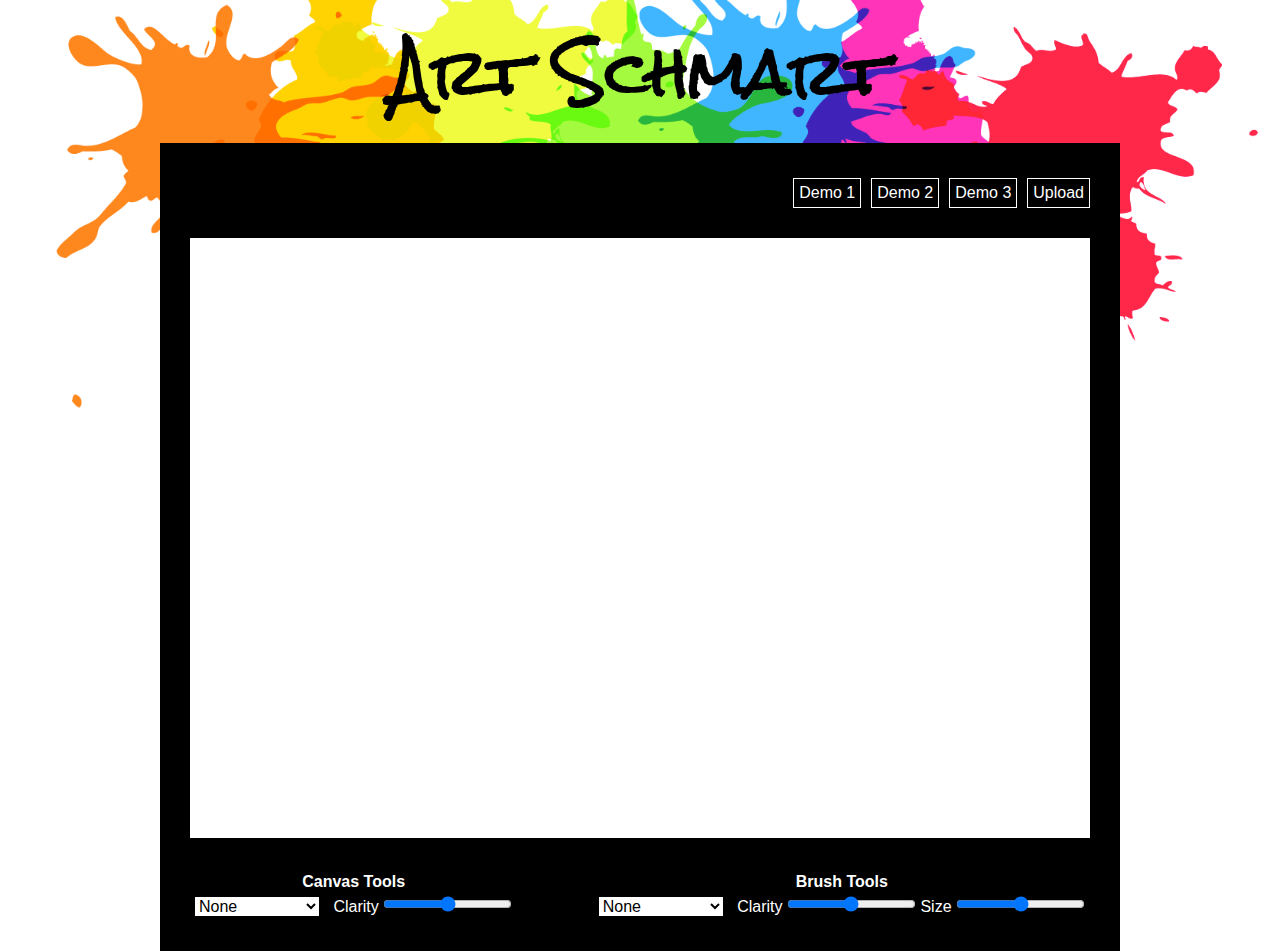
==== index.html @ 46cfebbc "Implement brush functionality" ====
<!DOCTYPE html>
<html>
  <head>
    <meta charset="utf-8">
    <title></title>
    <script src="lib/bundle.js" type="text/javascript"></script>
    <link rel="stylesheet" href="css/artschmart.css">
    <link href="https://fonts.googleapis.com/css?family=Rock+Salt" rel="stylesheet">
  </head>
  <body>
    <header>
      <h1>Art Schmart</h1>
    </header>
    <main>
      <nav class="group">
        <div class="file-upload">
          <label for="file-input">Upload</label>
          <input type="file" id="file-input">
        </div>
        <button type="button" class="demo-images" name="demo-image-3">Demo 3</button>
        <button type="button" class="demo-images" name="demo-image-2">Demo 2</button>
        <button type="button" class="demo-images" name="demo-image-1">Demo 1</button>
      </nav>
      <div class="canvas-border">
        <canvas id="image-canvas"></canvas>
      </div>
      <nav class="group">
        <div class="image-settings">
          <h2>Canvas Tools</h2>
          <form id="image-form">
            <select id="image-dropdown">
              <option value="none">None</option>
              <option value="impressionism">Impressionism</option>
              <option value="pointillism">Pointillism</option>
            </select>
            <label for="image-slider">Clarity</label>
            <input type="range" id="image-slider" min="1" max="5" value="3">
          </form>
        </div>
        <div class="brush-settings">
          <h2>Brush Tools</h2>
          <form id="brush-form">
            <select id="brush-dropdown">
              <option value="none">None</option>
              <option value="impressionism">Impressionism</option>
              <option value="pointillism">Pointillism</option>
            </select>
            <label for="brush-clarity-slider">Clarity</label>
            <input type="range" id="brush-clarity-slider" min="1" max="5" value="3">
            <label for="brush-size-slider">Size</label>
            <input type="range" id="brush-size-slider" min="1" max="5" value="3">
          </form>
        </div>
      </nav>
    </main>
    <footer>
    </footer>
  </body>
</html>
---- css/artschmart.css ----
body, header, h1, h2, main, nav, div, input, form, select, option, footer,
a, li, ul, ol, button {
  padding: 0;
  margin: 0;
  border: 0;
  color: inherit;
  text-decoration: inherit;
  text-align: inherit;
  vertical-align: inherit;
  box-sizing: inherit;
  font: inherit;
  background: transparent;
}

.group:after {
  content: "";
  display: block;
  clear: both;
}

body {
  font-family: sans-serif;
  background-image: url('paint-splatter-background.png');
  background-repeat: no-repeat;
  background-position: center top;
  background-size: contain;
  background-origin:padding-box;
}

header {
  font-size: 60px;
  font-family: 'Rock Salt', cursive;
  text-align: center;
  font-weight: bold;
}

nav {
  width: 900px;
  margin: 0 auto;
  background: #000;
  color: #fff;
  padding: 30px;
  font-size: 16px
}

nav h2 {
  font-weight: bold;
}

.image-settings {
  float: left;
  padding: 5px;
}

.brush-settings {
  float: right;
  padding: 5px;
}

h2 {
  text-align: center;
  margin-bottom: 5px;
}

#image-dropdown, #brush-dropdown {
  background-color: #fff;
  margin-right: 10px;
  color: #000;
}

.demo-images {
  float: right;
  margin-top: 5px;
  padding: 5px;
  border: 1px solid #fff;
  cursor: pointer;
  margin-right: 10px;
}

.demo-images:hover {
  background: #474747;
}

.file-upload {
  float: right;
}

.file-upload label {
  float:right;
  margin-top: 5px;
  padding: 5px;
  border: 1px solid #fff;
  cursor: pointer;
}


.file-upload label:hover {
  background: #474747;
}

#file-input {
  width: 0.1px;
	height: 0.1px;
	opacity: 0;
	overflow: hidden;
	position: absolute;
	z-index: -1;
}

.canvas-border {
  border-left: 30px solid black;
  border-right: 30px solid black;
  width: 900px;
  height: 600px;
  margin: 0 auto;
  background: #fff;
}
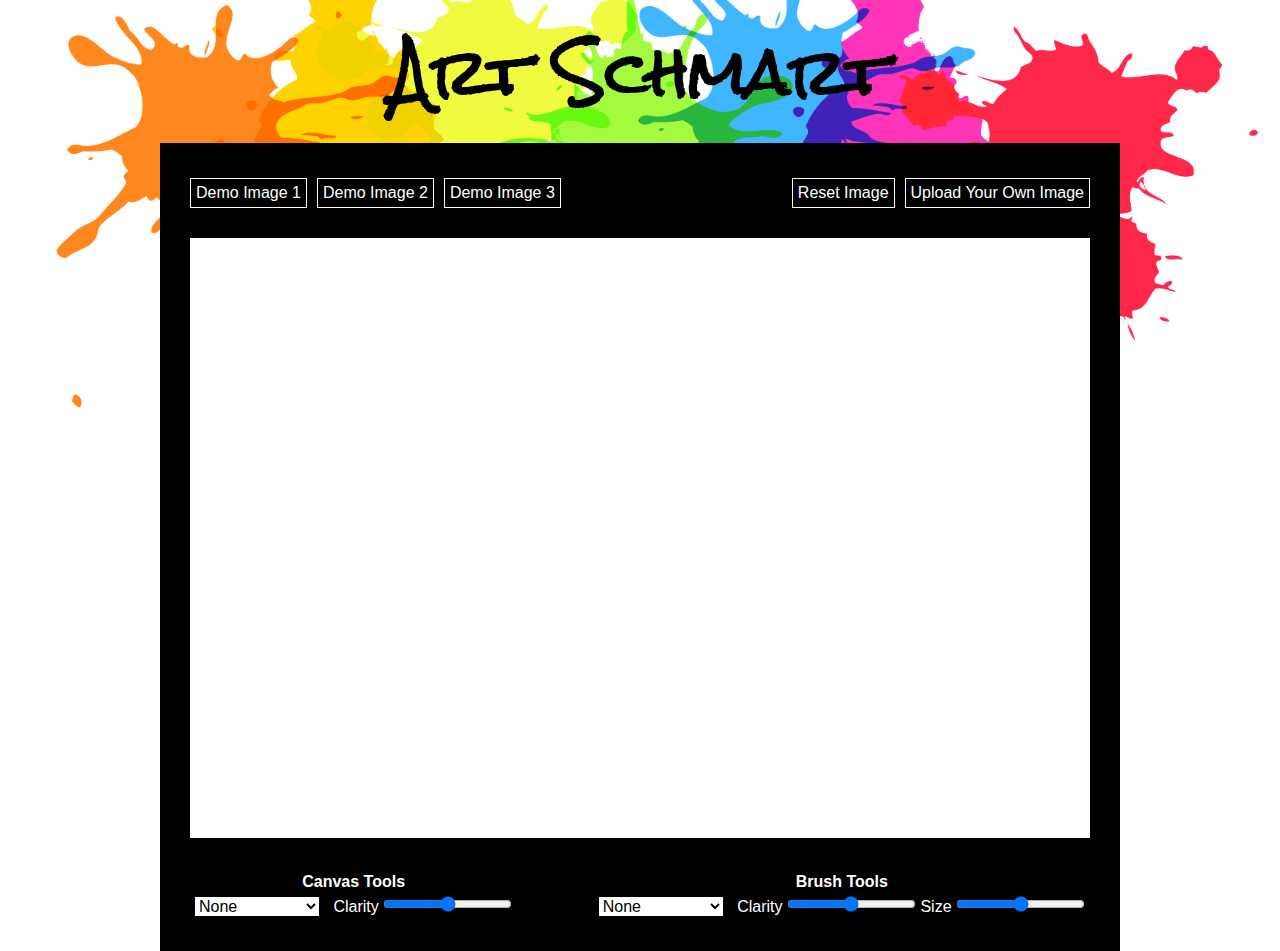
==== commit 952949b5: "Add reset button" ====
--- a/index.html
+++ b/index.html
@@ -13,13 +13,14 @@
     </header>
     <main>
       <nav class="group">
+        <button type="button" class="demo-images" name="demo-image-1">Demo Image 1</button>
+        <button type="button" class="demo-images" name="demo-image-2">Demo Image 2</button>
+        <button type="button" class="demo-images" name="demo-image-3">Demo Image 3</button>
         <div class="file-upload">
-          <label for="file-input">Upload</label>
+          <label for="file-input">Upload Your Own Image</label>
           <input type="file" id="file-input">
         </div>
-        <button type="button" class="demo-images" name="demo-image-3">Demo 3</button>
-        <button type="button" class="demo-images" name="demo-image-2">Demo 2</button>
-        <button type="button" class="demo-images" name="demo-image-1">Demo 1</button>
+        <button type="button" id="reset-button">Reset Image</button>
       </nav>
       <div class="canvas-border">
         <canvas id="image-canvas"></canvas>
--- a/css/artschmart.css
+++ b/css/artschmart.css
@@ -68,8 +68,7 @@
   color: #000;
 }
 
-.demo-images {
-  float: right;
+.demo-images, #reset-button {
   margin-top: 5px;
   padding: 5px;
   border: 1px solid #fff;
@@ -77,15 +76,19 @@
   margin-right: 10px;
 }
 
-.demo-images:hover {
+.demo-images:hover, #reset-button:hover {
   background: #474747;
 }
 
-.file-upload {
+.demo-images {
+  float: left;
+}
+
+#reset-button, .file-upload {
   float: right;
 }
 
-.file-upload label {
+.file-upload label, #reset-button {
   float:right;
   margin-top: 5px;
   padding: 5px;
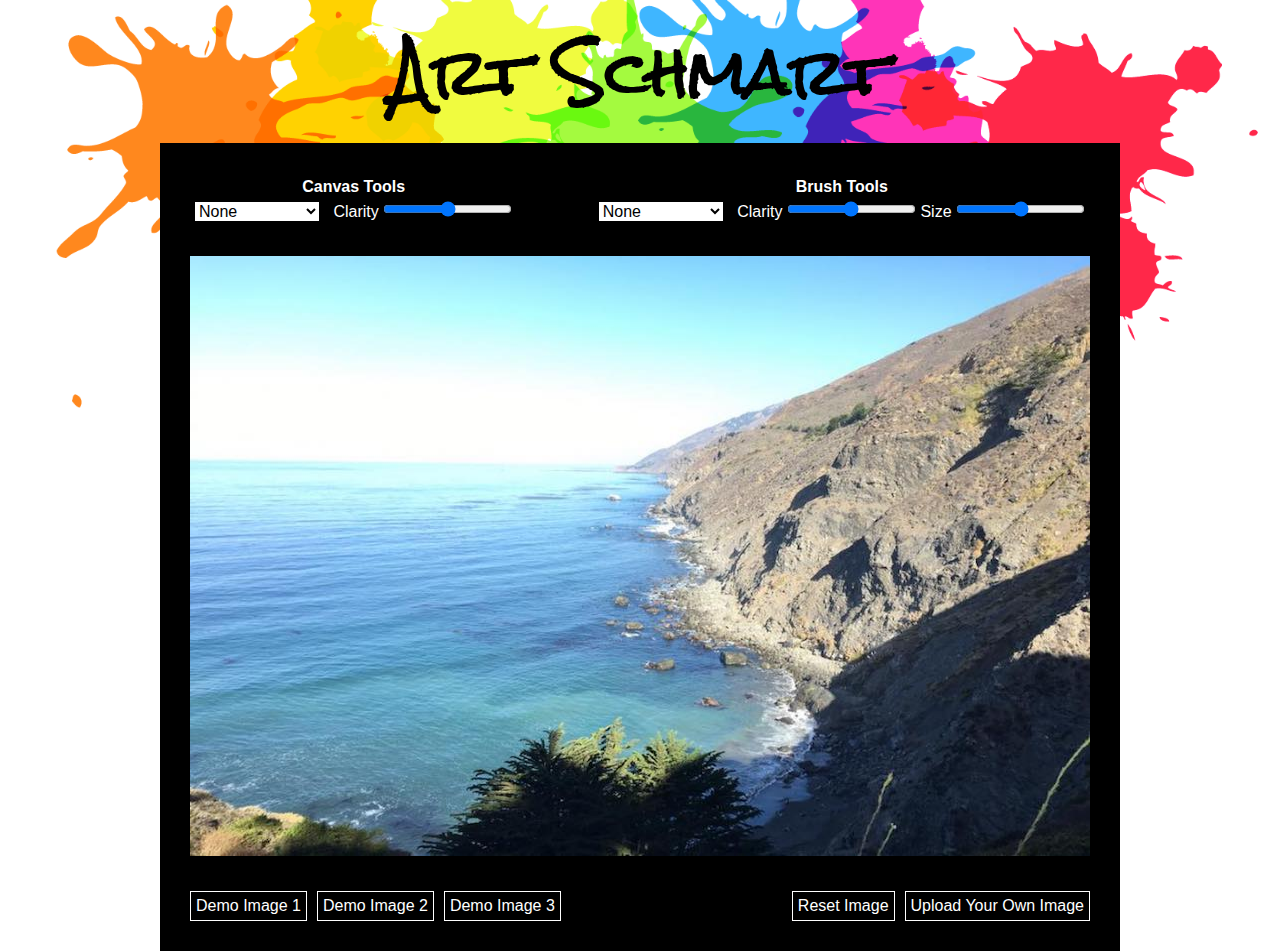
==== commit 90239f66: "Reorder html" ====
--- a/index.html
+++ b/index.html
@@ -12,19 +12,6 @@
       <h1>Art Schmart</h1>
     </header>
     <main>
-      <nav class="group">
-        <button type="button" class="demo-images" name="demo-image-1">Demo Image 1</button>
-        <button type="button" class="demo-images" name="demo-image-2">Demo Image 2</button>
-        <button type="button" class="demo-images" name="demo-image-3">Demo Image 3</button>
-        <div class="file-upload">
-          <label for="file-input">Upload Your Own Image</label>
-          <input type="file" id="file-input">
-        </div>
-        <button type="button" id="reset-button">Reset Image</button>
-      </nav>
-      <div class="canvas-border">
-        <canvas id="image-canvas"></canvas>
-      </div>
       <nav class="group">
         <div class="image-settings">
           <h2>Canvas Tools</h2>
@@ -53,6 +40,19 @@
           </form>
         </div>
       </nav>
+      <div class="canvas-border">
+        <canvas id="image-canvas"></canvas>
+      </div>
+      <nav class="group">
+        <button type="button" class="demo-images" name="demo-image-1">Demo Image 1</button>
+        <button type="button" class="demo-images" name="demo-image-2">Demo Image 2</button>
+        <button type="button" class="demo-images" name="demo-image-3">Demo Image 3</button>
+        <div class="file-upload">
+          <label for="file-input">Upload Your Own Image</label>
+          <input type="file" id="file-input">
+        </div>
+        <button type="button" id="reset-button">Reset Image</button>
+      </nav>
     </main>
     <footer>
     </footer>
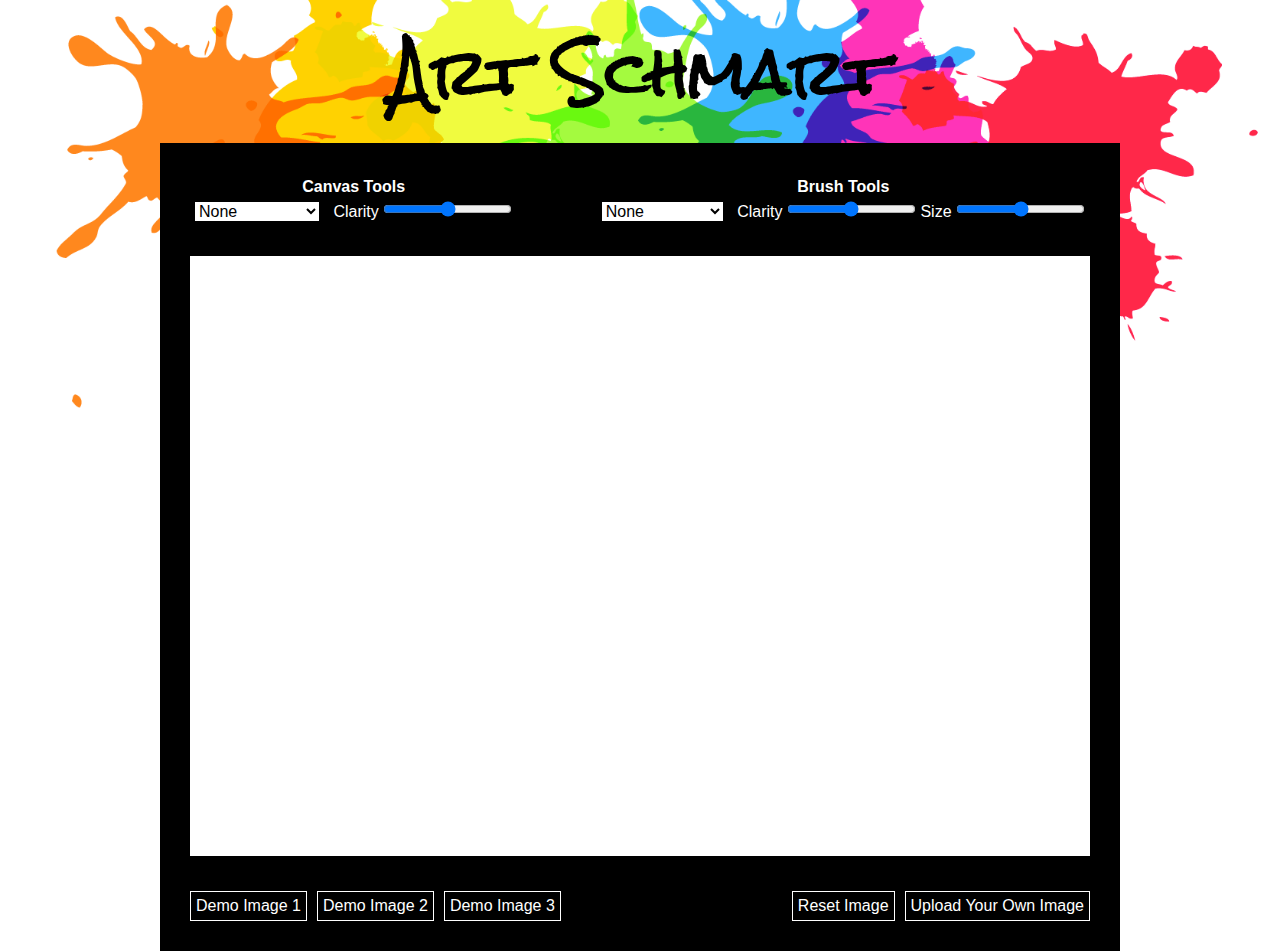
==== commit c29c84f5: "Change brush tools" ====
--- a/index.html
+++ b/index.html
@@ -30,8 +30,8 @@
           <form id="brush-form">
             <select id="brush-dropdown">
               <option value="none">None</option>
-              <option value="impressionism">Impressionism</option>
-              <option value="pointillism">Pointillism</option>
+              <option value="brushstrokes">Brush Strokes</option>
+              <option value="dots">Dots</option>
             </select>
             <label for="brush-clarity-slider">Clarity</label>
             <input type="range" id="brush-clarity-slider" min="1" max="5" value="3">
--- a/css/artschmart.css
+++ b/css/artschmart.css
@@ -118,3 +118,7 @@
   margin: 0 auto;
   background: #fff;
 }
+
+.brush-mode {
+  cursor: url(cursor-brush.cur), auto;
+}
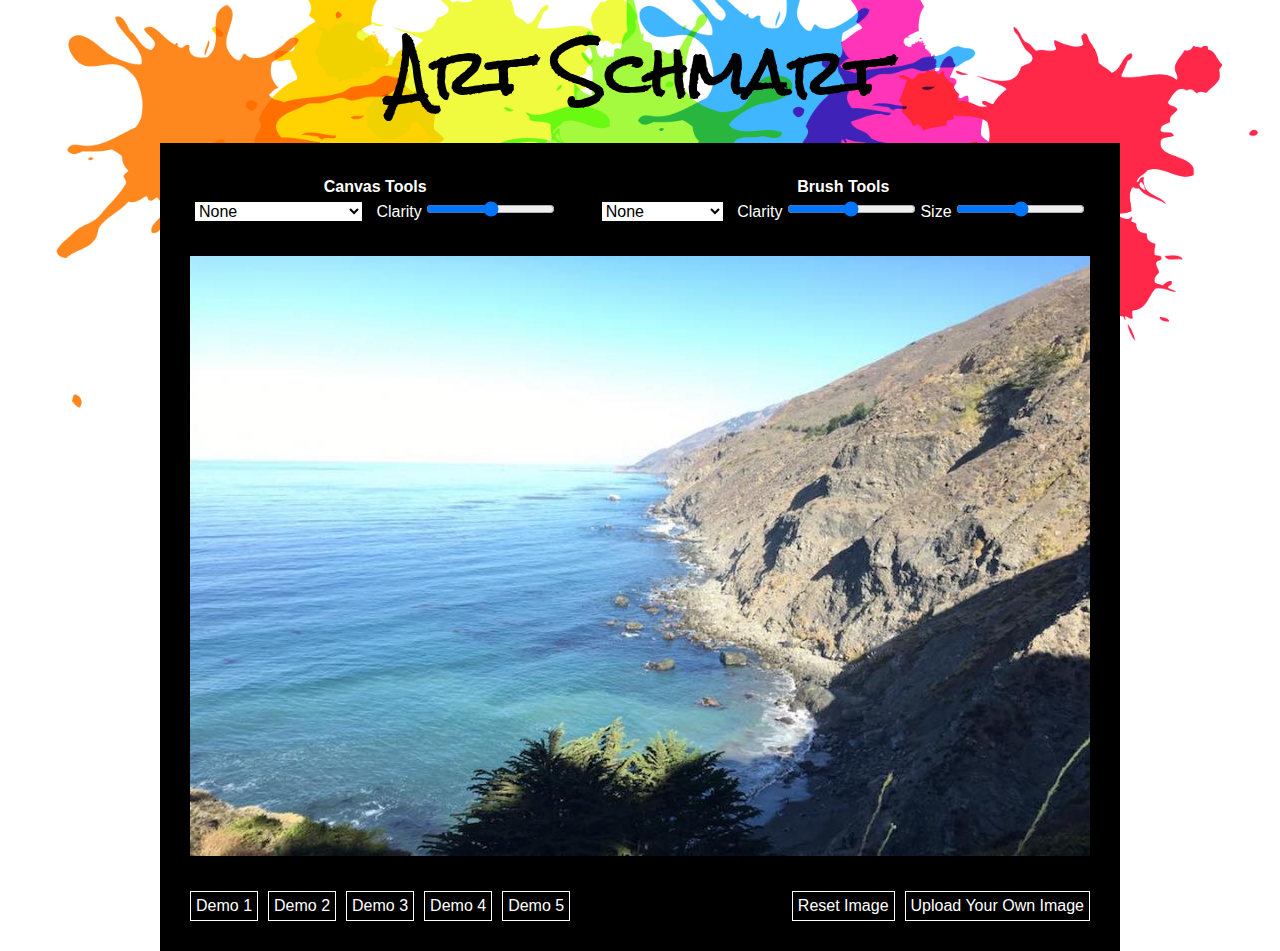
==== commit cab58343: "Adjust pointillism settings" ====
--- a/index.html
+++ b/index.html
@@ -19,7 +19,8 @@
             <select id="image-dropdown">
               <option value="none">None</option>
               <option value="impressionism">Impressionism</option>
-              <option value="pointillism">Pointillism</option>
+              <option value="point-rand">Pointillism - Random</option>
+              <option value="point-grid">Pointillism - Grid</option>
             </select>
             <label for="image-slider">Clarity</label>
             <input type="range" id="image-slider" min="1" max="5" value="3">
@@ -44,9 +45,11 @@
         <canvas id="image-canvas"></canvas>
       </div>
       <nav class="group">
-        <button type="button" class="demo-images" name="demo-image-1">Demo Image 1</button>
-        <button type="button" class="demo-images" name="demo-image-2">Demo Image 2</button>
-        <button type="button" class="demo-images" name="demo-image-3">Demo Image 3</button>
+        <button type="button" class="demo-images" name="demo-image-1">Demo 1</button>
+        <button type="button" class="demo-images" name="demo-image-2">Demo 2</button>
+        <button type="button" class="demo-images" name="demo-image-3">Demo 3</button>
+        <button type="button" class="demo-images" name="demo-image-4">Demo 4</button>
+        <button type="button" class="demo-images" name="demo-image-5">Demo 5</button>
         <div class="file-upload">
           <label for="file-input">Upload Your Own Image</label>
           <input type="file" id="file-input">
--- a/css/artschmart.css
+++ b/css/artschmart.css
@@ -32,6 +32,7 @@
   font-family: 'Rock Salt', cursive;
   text-align: center;
   font-weight: bold;
+  cursor: default;
 }
 
 nav {
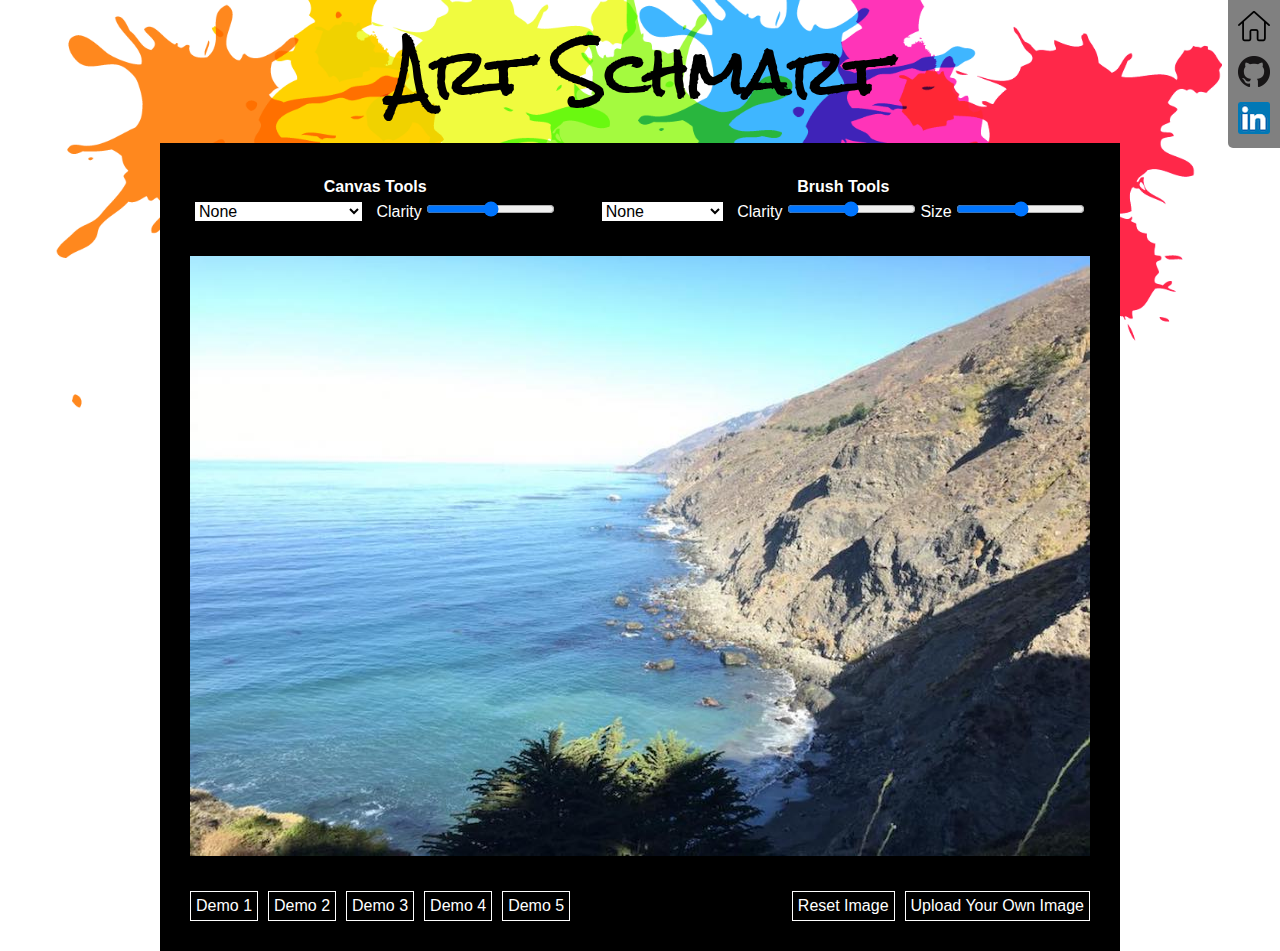
==== commit 85fa54d0: "Add links" ====
--- a/index.html
+++ b/index.html
@@ -11,6 +11,11 @@
     <header>
       <h1>Art Schmart</h1>
     </header>
+    <div class="icons group">
+      <a href="http://amytfang.me/"><img src="css/house.png" alt="Home"></a>
+      <a href="https://github.com/amytfang"><img src="css/GitHub-Mark-32px.png" alt="GitHub"></a>
+      <a href="https://www.linkedin.com/in/amytfang"><img src="css/In-2C-32px.png" alt="LinkedIn"></a>
+    </div>
     <main>
       <nav class="group">
         <div class="image-settings">
--- a/css/artschmart.css
+++ b/css/artschmart.css
@@ -123,3 +123,19 @@
 .brush-mode {
   cursor: url(cursor-brush.cur), auto;
 }
+
+.icons {
+  background: gray;
+  top: 0;
+  right: 0;
+  position: fixed;
+  padding: 10px 10px 0px 10px;
+  width: 32px;
+  border-bottom-left-radius: 5px;
+}
+
+.icons a {
+  float:left;
+  color: white;
+  margin-bottom: 10px;
+}
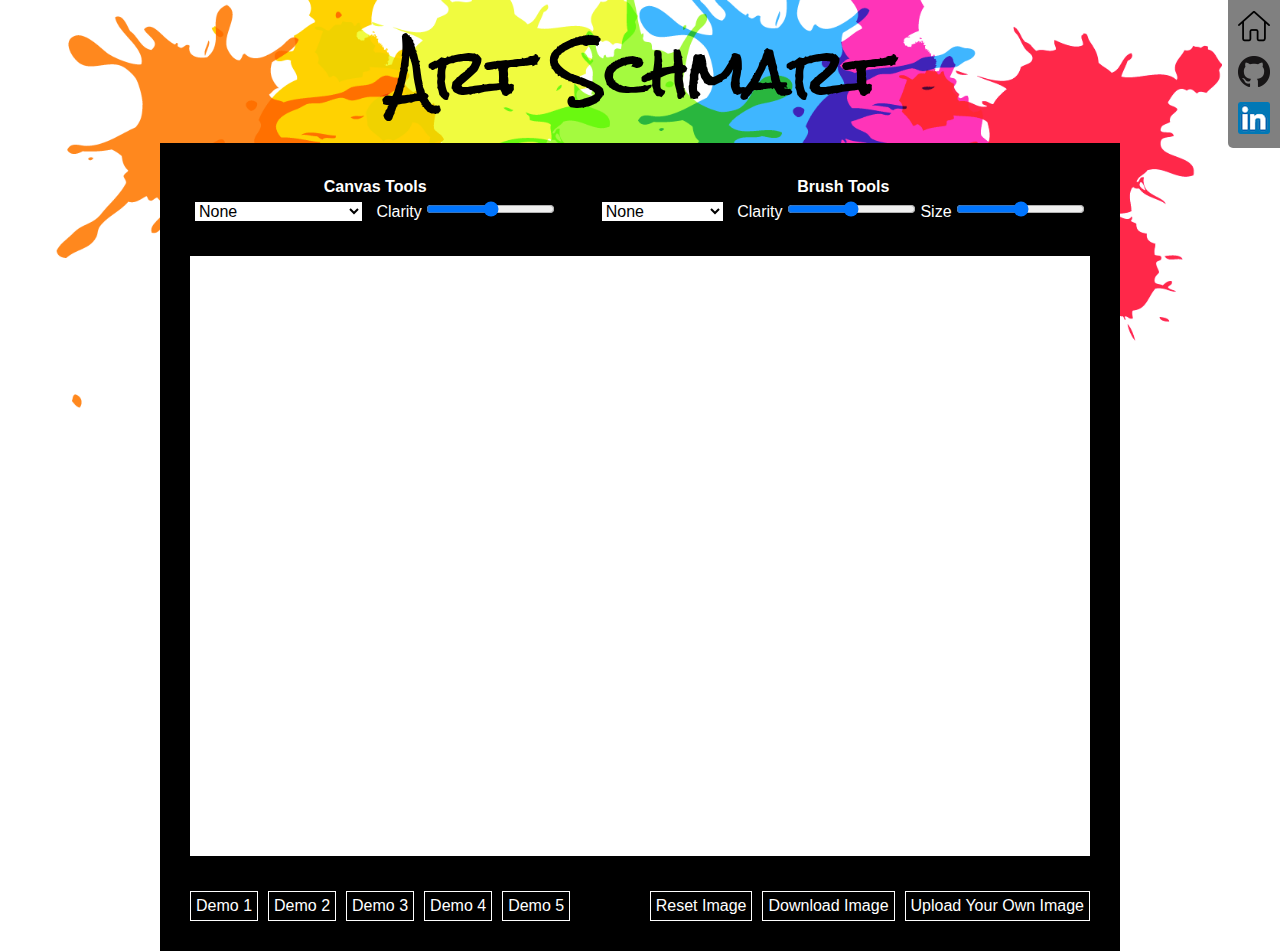
==== commit 91e57e1f: "Add download button" ====
--- a/index.html
+++ b/index.html
@@ -5,6 +5,7 @@
     <title></title>
     <script src="lib/bundle.js" type="text/javascript"></script>
     <link rel="stylesheet" href="css/artschmart.css">
+    <link rel="shortcut icon" type="image/png" href="css/favicon.png"/>
     <link href="https://fonts.googleapis.com/css?family=Rock+Salt" rel="stylesheet">
   </head>
   <body>
@@ -59,6 +60,7 @@
           <label for="file-input">Upload Your Own Image</label>
           <input type="file" id="file-input">
         </div>
+        <button type="button" id="download-button">Download Image</button>
         <button type="button" id="reset-button">Reset Image</button>
       </nav>
     </main>
--- a/css/artschmart.css
+++ b/css/artschmart.css
@@ -46,16 +46,19 @@
 
 nav h2 {
   font-weight: bold;
+  cursor: default;
 }
 
 .image-settings {
   float: left;
   padding: 5px;
+  cursor: default;
 }
 
 .brush-settings {
   float: right;
   padding: 5px;
+  cursor: default;
 }
 
 h2 {
@@ -69,7 +72,7 @@
   color: #000;
 }
 
-.demo-images, #reset-button {
+.demo-images, #reset-button, #download-button {
   margin-top: 5px;
   padding: 5px;
   border: 1px solid #fff;
@@ -77,7 +80,7 @@
   margin-right: 10px;
 }
 
-.demo-images:hover, #reset-button:hover {
+.demo-images:hover, #reset-button:hover, #download-button:hover {
   background: #474747;
 }
 
@@ -89,7 +92,7 @@
   float: right;
 }
 
-.file-upload label, #reset-button {
+.file-upload label, #reset-button, #download-button {
   float:right;
   margin-top: 5px;
   padding: 5px;
